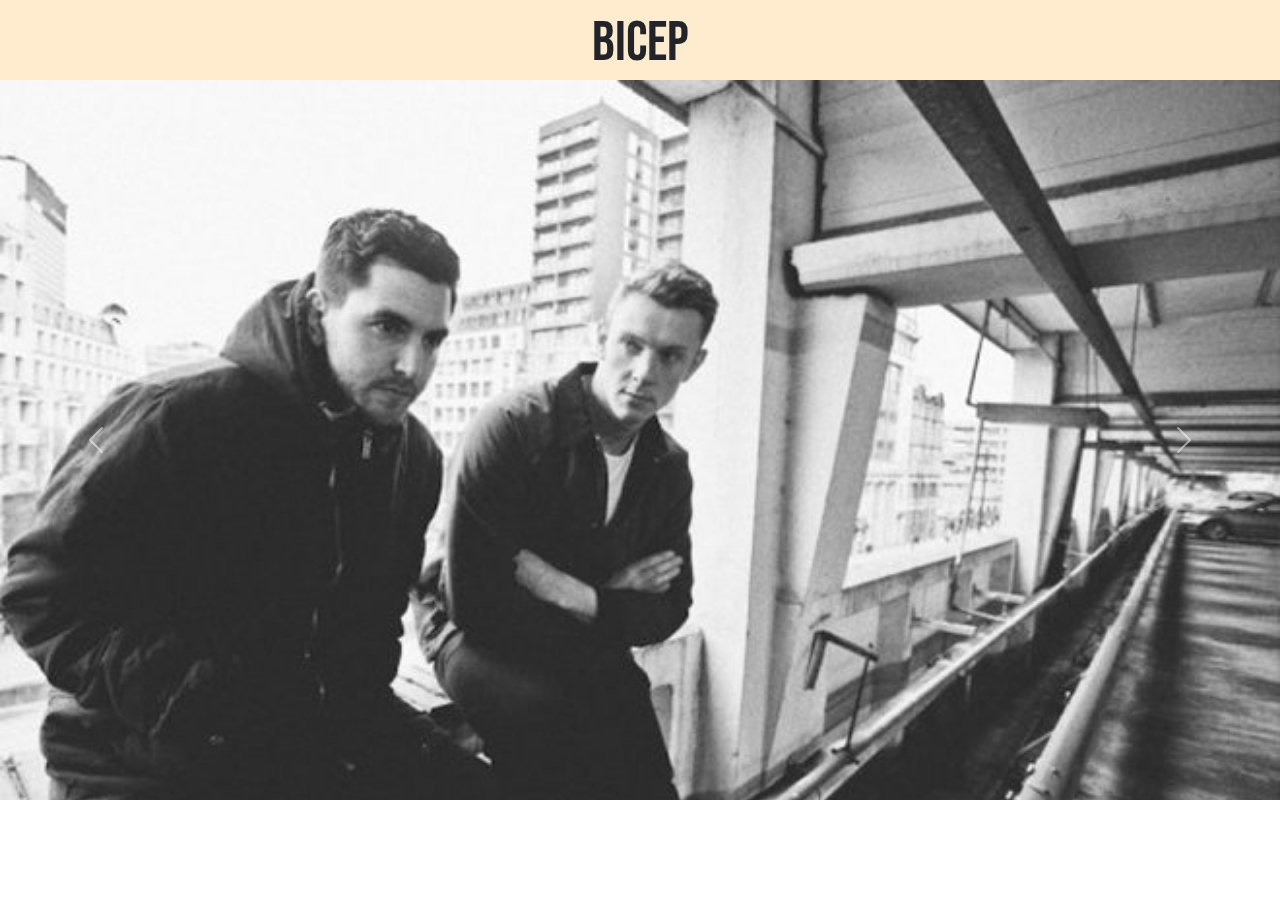
==== src/index.html @ a89f7c55 "initial commit" ====
<!DOCTYPE html>
<html lang="en">
<head>
    <meta charset="UTF-8">
    <meta http-equiv="X-UA-Compatible" content="IE=edge">
    <meta name="viewport" content="width=device-width, initial-scale=1.0">
    <!--Bootstrap CSS-->
    <link rel="stylesheet" href="../bootstrap-5.0.0-beta2-dist/bootstrap-5.0.0-beta2-dist/css/bootstrap.css">
    <link rel="preconnect" href="https://fonts.gstatic.com">
    <link href="https://fonts.googleapis.com/css2?family=Bebas+Neue&display=swap" rel="stylesheet">
    <link rel="stylesheet" href="./index.css">
    <title>Orbital</title>
</head>
<body>
    <header>
        <h1 class="h1">Bicep</h1>
    </header>
    <main>
        <div class="container-fluid p-0">
            <div id="hero_carousel" class="carousel slide" data-bs-ride="carousel">
                <div class="carousel-inner">
                    <div class="carousel-item active">
                        <img class="d-block w-100 "  src="images/hero_sitting.jpg" alt="bicep sitting and logo" />  
                    </div>
                    <div class="carousel-item">
                        <img class="d-block w-100" src="./images/hero_lightshow.jpg" alt="bicep concert">
                    </div>
                    <div class="carousel-item">
                        <img class="d-block w-100" src="images/hero_yellow.jpg" alt="playing dj set" />
                    </div>
                </div>
                <button class="carousel-control-prev" type="button" data-bs-target="#hero_carousel"  data-bs-slide="prev">
                    <span class="carousel-control-prev-icon" aria-hidden="true"></span>
                    <span class="visually-hidden">Previous</span>
                </button>
                <button class="carousel-control-next" type="button" data-bs-target="#hero_carousel"  data-bs-slide="next">
                    <span class="carousel-control-next-icon" aria-hidden="true"></span>
                    <span class="visually-hidden">Next</span>
                </button>

            </div>
        </div>
    </main>
  
<!--Bootstrap & popper JavaScript-->
<script src="../bootstrap-5.0.0-beta2-dist/bootstrap-5.0.0-beta2-dist/js/bootstrap.js"></script>
<script src="https://cdn.jsdelivr.net/npm/@popperjs/core@2.6.0/dist/umd/popper.min.js" integrity="sha384-KsvD1yqQ1/1+IA7gi3P0tyJcT3vR+NdBTt13hSJ2lnve8agRGXTTyNaBYmCR/Nwi" crossorigin="anonymous"></script>
</body>
</html>
---- src/index.css ----
header {
    height: 80px;
    background-color: blanchedalmond;
    text-align: center;
    padding: 10px 0;
}


.h1 {
    font-family: 'Bebas Neue', sans-serif;
    font-size: 3.5rem;
}

h1 {
    margin: auto;
    font-family: 'Gill Sans', 'Gill Sans MT', Calibri, 'Trebuchet MS', sans-serif;
}

.carousel-item {
    height: 80vh;
    overflow: hidden;
}
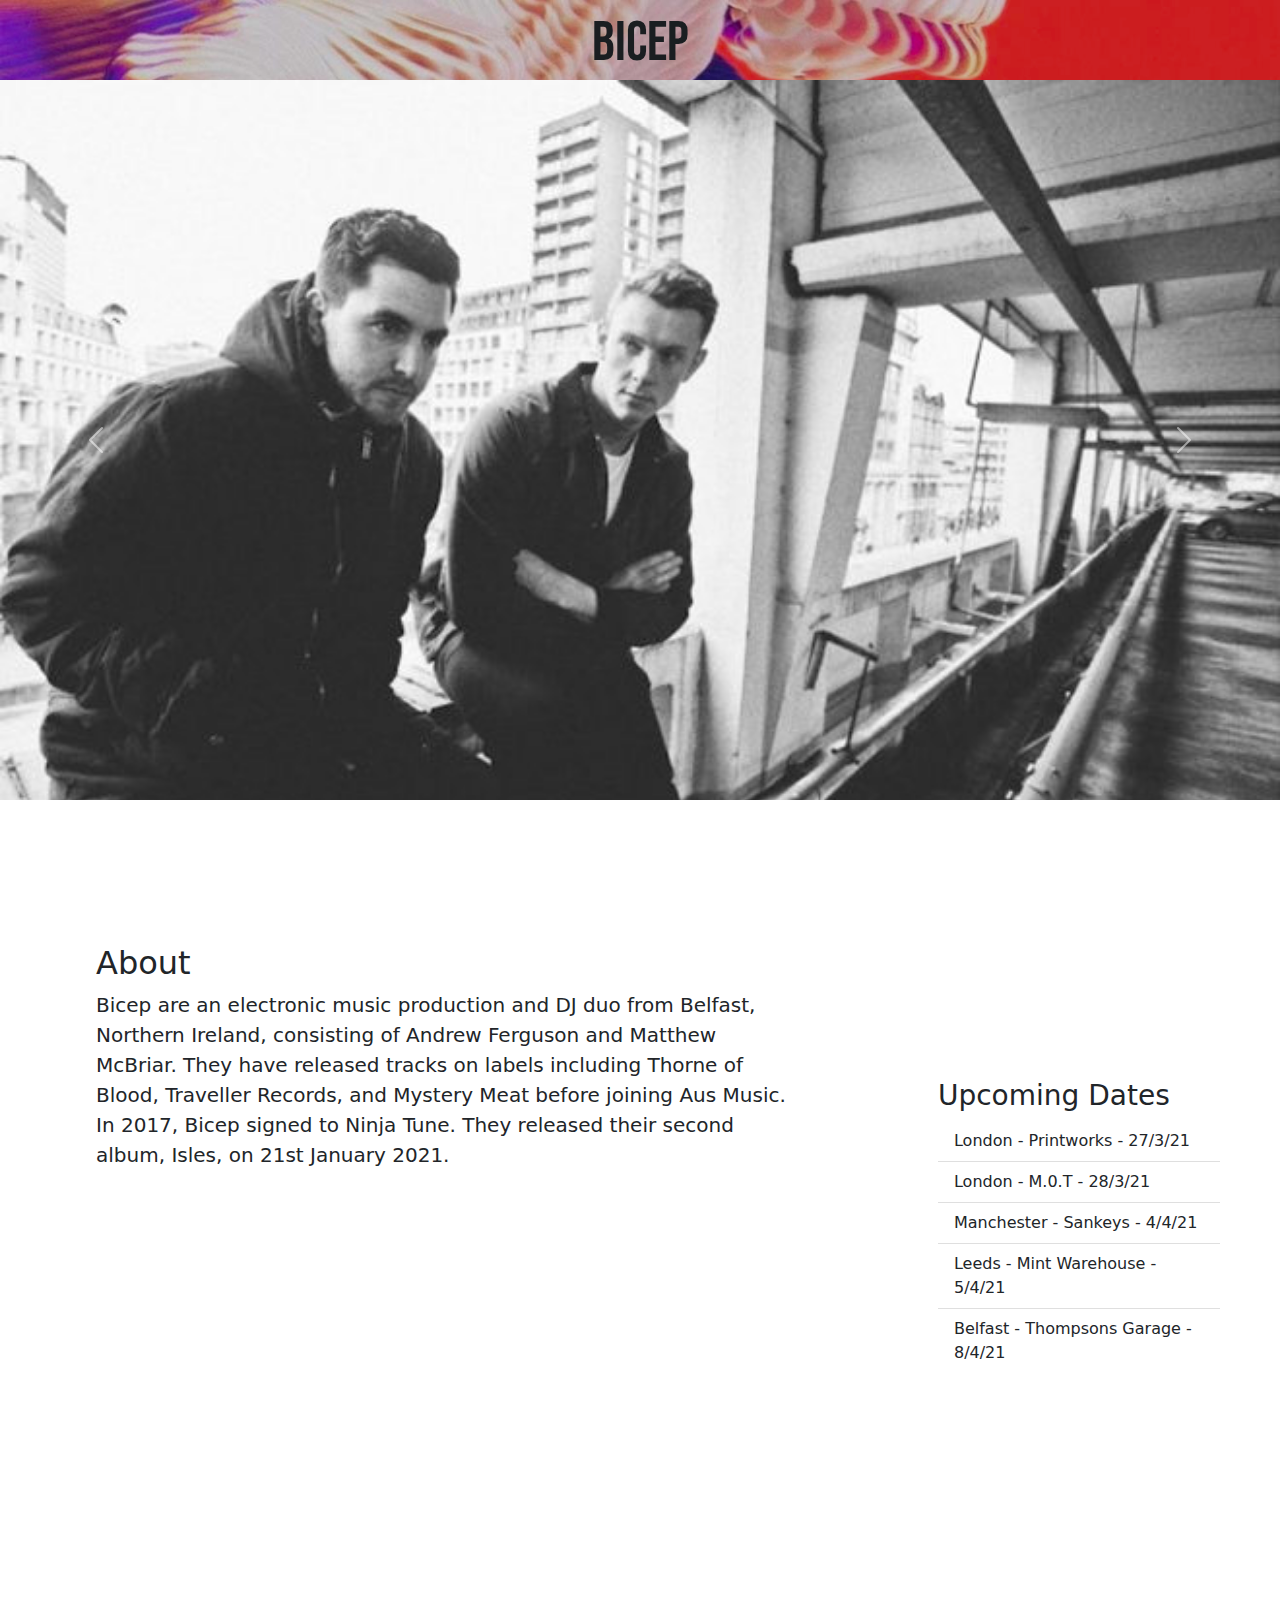
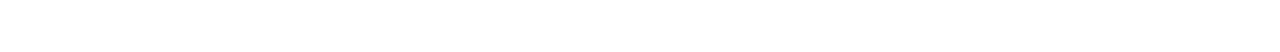
==== commit 4031261d: "add info and dates, clean up formatting" ====
--- a/src/index.html
+++ b/src/index.html
@@ -9,7 +9,7 @@
     <link rel="preconnect" href="https://fonts.gstatic.com">
     <link href="https://fonts.googleapis.com/css2?family=Bebas+Neue&display=swap" rel="stylesheet">
     <link rel="stylesheet" href="./index.css">
-    <title>Orbital</title>
+    <title>Bicep</title>
 </head>
 <body>
     <header>
@@ -20,13 +20,13 @@
             <div id="hero_carousel" class="carousel slide" data-bs-ride="carousel">
                 <div class="carousel-inner">
                     <div class="carousel-item active">
-                        <img class="d-block w-100 "  src="images/hero_sitting.jpg" alt="bicep sitting and logo" />  
+                        <img class="d-block w-100 img_contain"  src="images/hero_sitting.jpg" alt="bicep sitting and logo" />  
                     </div>
                     <div class="carousel-item">
-                        <img class="d-block w-100" src="./images/hero_lightshow.jpg" alt="bicep concert">
+                        <img class="d-block w-100 img_contain" src="./images/hero_lightshow.jpg" alt="bicep concert">
                     </div>
                     <div class="carousel-item">
-                        <img class="d-block w-100" src="images/hero_yellow.jpg" alt="playing dj set" />
+                        <img class="d-block w-100 img_contain" src="images/hero_yellow.jpg" alt="playing dj set" />
                     </div>
                 </div>
                 <button class="carousel-control-prev" type="button" data-bs-target="#hero_carousel"  data-bs-slide="prev">
@@ -37,10 +37,34 @@
                     <span class="carousel-control-next-icon" aria-hidden="true"></span>
                     <span class="visually-hidden">Next</span>
                 </button>
-
             </div>
         </div>
+        <div class="d-inline-flex justify-content-around align-items-center">
+            <section id="about" class="mt-5 mb-5 p-5 container-md w-75">    
+                <div class="container-sm p-5">
+                    <h2>About</h2>
+                    <p class="lead">Bicep are an electronic music production and DJ duo from Belfast, Northern Ireland, consisting 
+                        of Andrew Ferguson and Matthew McBriar. They have released tracks on labels including Thorne of Blood, 
+                        Traveller Records, and Mystery Meat before joining Aus Music. In 2017, Bicep signed to Ninja Tune. They released their second 
+                    album, Isles, on 21st January 2021.</p>
+                </div>
+                <div class="text-center">
+                    <iframe width="560" height="315" src="https://www.youtube.com/embed/Govg_XmORLE?controls=0" frameborder="0" allow="accelerometer; autoplay; clipboard-write; encrypted-media; gyroscope; picture-in-picture" allowfullscreen></iframe>
+                </div>
+            </section>
+            <aside class="contianer-md m-5 w-25">
+                <h3 class=>Upcoming Dates</h3>
+                <ul  class="list-group list-group-flush container-xl">
+                    <li class="list-group-item">London - Printworks - 27/3/21</li>
+                    <li class="list-group-item">London - M.0.T - 28/3/21</li>
+                    <li class="list-group-item">Manchester - Sankeys - 4/4/21</li>
+                    <li class="list-group-item">Leeds - Mint Warehouse - 5/4/21</li>
+                    <li class="list-group-item">Belfast - Thompsons Garage - 8/4/21</li>
+                </ul>
+            </aside>
+        </div>
     </main>
+
   
 <!--Bootstrap & popper JavaScript-->
 <script src="../bootstrap-5.0.0-beta2-dist/bootstrap-5.0.0-beta2-dist/js/bootstrap.js"></script>
--- a/src/index.css
+++ b/src/index.css
@@ -2,7 +2,9 @@
 
 header {
     height: 80px;
-    background-color: blanchedalmond;
+    background-image: url(./images/ablum_isles.jpg);
+    background-size: cover;
+    filter: brightness(0.8);
     text-align: center;
     padding: 10px 0;
 }
@@ -11,6 +13,7 @@
 .h1 {
     font-family: 'Bebas Neue', sans-serif;
     font-size: 3.5rem;
+    
 }
 
 h1 {
@@ -21,4 +24,8 @@
 .carousel-item {
     height: 80vh;
     overflow: hidden;
-}+}
+
+.img_contain {
+    object-fit: contain;
+}
